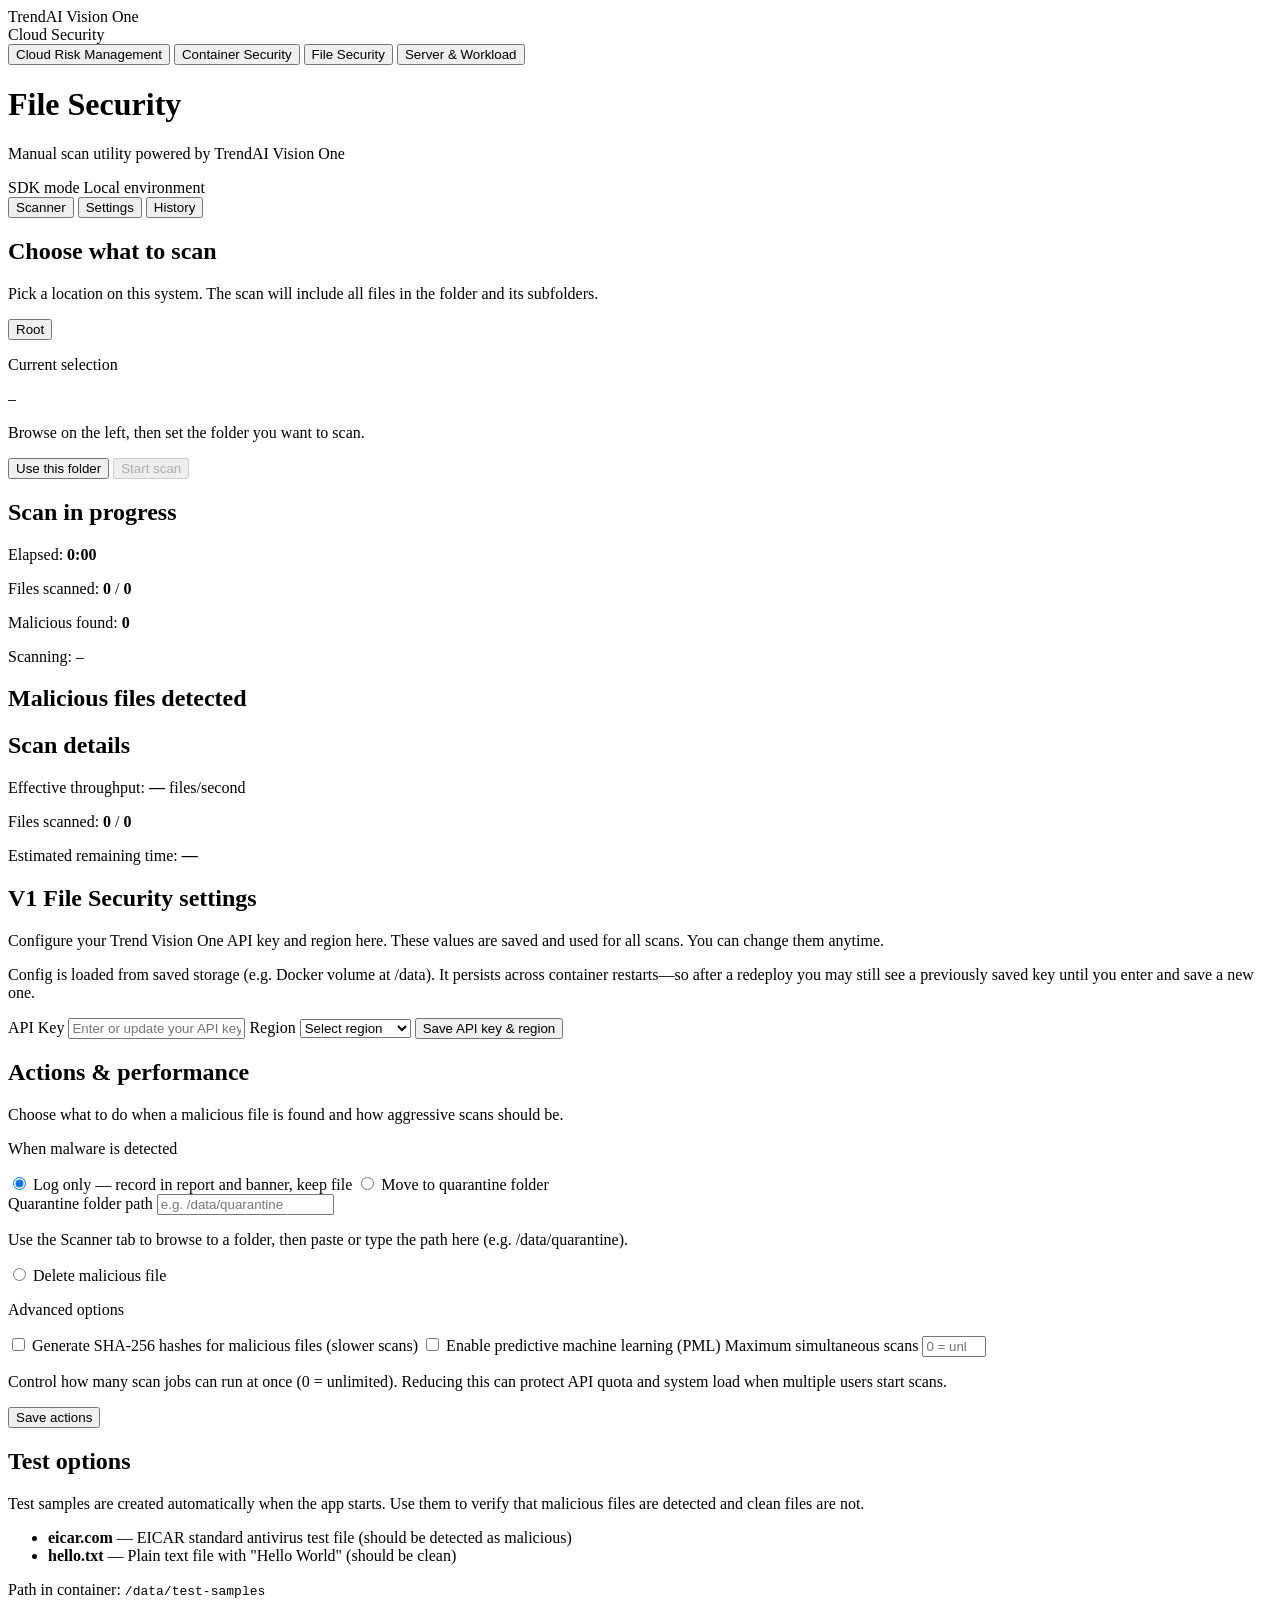
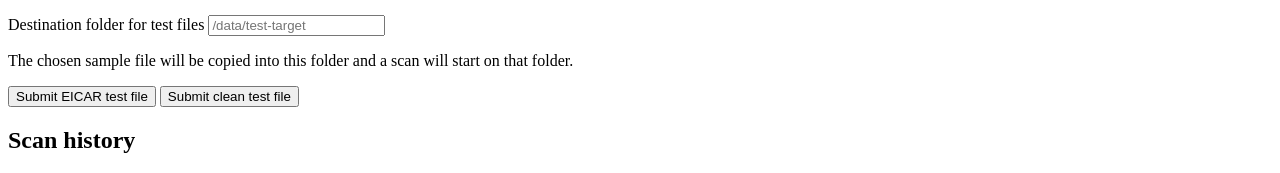
==== web/index.html @ 686ded5b "Add TrendAI-inspired shell with sidebar and header Made-with: Cursor" ====
<!DOCTYPE html>
<html lang="en">
<head>
  <meta charset="UTF-8">
  <meta name="viewport" content="width=device-width, initial-scale=1.0">
  <title>V1 File Security Scanner</title>
  <link rel="stylesheet" href="/style.css">
</head>
<body>
  <div class="shell">
    <aside class="side-nav">
      <div class="side-nav-logo">
        <span class="side-nav-dot"></span>
        <span class="side-nav-title">TrendAI Vision One</span>
      </div>
      <div class="side-nav-section-label">Cloud Security</div>
      <nav class="side-nav-section">
        <button type="button" class="side-nav-item">Cloud Risk Management</button>
        <button type="button" class="side-nav-item">Container Security</button>
        <button type="button" class="side-nav-item side-nav-item-active">File Security</button>
        <button type="button" class="side-nav-item">Server &amp; Workload</button>
      </nav>
    </aside>

    <div class="shell-main">
      <header class="header">
        <div class="header-product">
          <h1>File Security</h1>
          <p class="subtitle">Manual scan utility powered by TrendAI Vision One</p>
        </div>
        <div class="header-meta">
          <span class="header-chip">SDK mode</span>
          <span class="header-chip header-chip-muted">Local environment</span>
        </div>
      </header>

      <nav class="tabs">
      <button type="button" class="tab active" data-tab="scanner">Scanner</button>
      <button type="button" class="tab" data-tab="settings">Settings</button>
      <button type="button" class="tab" data-tab="history">History</button>
    </nav>

    <main class="panes">
      <section id="pane-scanner" class="pane active">
        <div class="card scanner-hero">
          <div class="scanner-hero-header">
            <div class="scanner-hero-icon" aria-hidden="true">
              <span class="scanner-hero-badge"></span>
            </div>
            <div class="scanner-hero-copy">
              <h2>Choose what to scan</h2>
              <p class="hint">Pick a location on this system. The scan will include all files in the folder and its subfolders.</p>
            </div>
          </div>
          <div class="scanner-hero-body">
            <div class="scanner-column scanner-column-left">
              <div class="breadcrumb">
                <button type="button" class="breadcrumb-btn" data-path="">Root</button>
                <span id="breadcrumb-tail"></span>
              </div>
              <div id="dir-list" class="dir-list"></div>
            </div>
            <div class="scanner-column scanner-column-right">
              <p class="field-label">Current selection</p>
              <div class="selected-badge">
                <code id="selected-path">—</code>
              </div>
              <p class="hint">Browse on the left, then set the folder you want to scan.</p>
              <div class="folder-actions-buttons">
                <button type="button" id="btn-select-folder" class="btn btn-ghost">Use this folder</button>
                <button type="button" id="btn-start-scan" class="btn btn-primary" disabled>Start scan</button>
              </div>
            </div>
          </div>
        </div>

        <div id="scan-progress" class="card scan-progress hidden">
          <h2>Scan in progress</h2>
          <p class="scan-elapsed">Elapsed: <strong id="scan-elapsed">0:00</strong></p>
          <p class="counter">Files scanned: <strong id="scanned-count">0</strong> / <strong id="total-files">0</strong></p>
          <p class="counter">Malicious found: <strong id="malicious-count">0</strong></p>
          <p class="current-file">Scanning: <code id="current-file">—</code></p>
          <div class="progress-bar"><div id="progress-fill" class="progress-fill"></div></div>
        </div>

        <div id="malicious-banner" class="card malicious-banner hidden">
          <h2>Malicious files detected</h2>
          <div id="malicious-list" class="malicious-list"></div>
        </div>
        <div id="scan-details" class="card scan-details hidden">
          <h2>Scan details</h2>
          <p>Effective throughput: <strong id="stat-fps">—</strong> files/second</p>
          <p>Files scanned: <strong id="stat-scanned">0</strong> / <strong id="stat-total">0</strong></p>
          <p>Estimated remaining time: <strong id="stat-eta">—</strong></p>
        </div>
      </section>

      <section id="pane-settings" class="pane">
        <div class="card">
          <h2>V1 File Security settings</h2>
          <p class="hint">Configure your Trend Vision One API key and region here. These values are saved and used for all scans. You can change them anytime.</p>
          <p class="hint hint-storage">Config is loaded from saved storage (e.g. Docker volume at /data). It persists across container restarts—so after a redeploy you may still see a previously saved key until you enter and save a new one.</p>
          <form id="form-config">
            <label>
              API Key
              <input type="password" id="input-apikey" placeholder="Enter or update your API key" autocomplete="off">
              <span id="config-apikey-masked" class="masked"></span>
            </label>
            <label>
              Region
              <select id="input-region">
                <option value="">Select region</option>
                <option value="us-east-1">us-east-1</option>
                <option value="eu-central-1">eu-central-1</option>
                <option value="eu-west-2">eu-west-2</option>
                <option value="ca-central-1">ca-central-1</option>
                <option value="ap-southeast-1">ap-southeast-1</option>
                <option value="ap-southeast-2">ap-southeast-2</option>
                <option value="ap-northeast-1">ap-northeast-1</option>
                <option value="ap-south-1">ap-south-1</option>
                <option value="me-central-1">me-central-1</option>
              </select>
            </label>
            <button type="submit" class="btn btn-primary">Save API key & region</button>
          </form>
        </div>
        <div class="card">
          <h2>Actions & performance</h2>
          <p class="hint">Choose what to do when a malicious file is found and how aggressive scans should be.</p>
          <form id="form-scan-action" class="scan-action-grid">
            <div class="scan-action-column">
              <p class="field-label">When malware is detected</p>
              <label class="radio-label">
                <input type="radio" name="actionOnMalware" value="log" checked> Log only — record in report and banner, keep file
              </label>
              <label class="radio-label">
                <input type="radio" name="actionOnMalware" value="quarantine"> Move to quarantine folder
              </label>
              <div id="quarantine-path-wrap" class="quarantine-path-wrap hidden">
                <label>
                  Quarantine folder path
                  <input type="text" id="input-quarantine-path" placeholder="e.g. /data/quarantine">
                </label>
                <p class="hint">Use the Scanner tab to browse to a folder, then paste or type the path here (e.g. /data/quarantine).</p>
              </div>
              <label class="radio-label">
                <input type="radio" name="actionOnMalware" value="delete"> Delete malicious file
              </label>
            </div>
            <div class="scan-action-column">
              <p class="field-label">Advanced options</p>
              <label class="checkbox-label">
                <input type="checkbox" id="input-hash-enabled"> Generate SHA-256 hashes for malicious files (slower scans)
              </label>
              <label class="checkbox-label">
                <input type="checkbox" id="input-predictive-ml"> Enable predictive machine learning (PML)
              </label>
              <label>
                Maximum simultaneous scans
                <input type="number" id="input-max-concurrent-scans" min="0" max="1000" placeholder="0 = unlimited" title="Maximum number of scans that can run at the same time (0 = unlimited).">
              </label>
              <p class="hint">Control how many scan jobs can run at once (0 = unlimited). Reducing this can protect API quota and system load when multiple users start scans.</p>
            </div>
            <div class="scan-action-footer">
              <button type="submit" class="btn btn-primary">Save actions</button>
            </div>
          </form>
        </div>
        <div class="card">
          <h2>Test options</h2>
          <p class="hint">Test samples are created automatically when the app starts. Use them to verify that malicious files are detected and clean files are not.</p>
          <ul class="test-samples-list">
            <li><strong>eicar.com</strong> — EICAR standard antivirus test file (should be detected as malicious)</li>
            <li><strong>hello.txt</strong> — Plain text file with "Hello World" (should be clean)</li>
          </ul>
          <p class="test-samples-path">Path in container: <code id="test-samples-path">/data/test-samples</code></p>
          <label>
            Destination folder for test files
            <input type="text" id="input-test-dest" placeholder="/data/test-target">
          </label>
          <p class="hint">The chosen sample file will be copied into this folder and a scan will start on that folder.</p>
          <div class="test-buttons">
            <button type="button" id="btn-test-eicar" class="btn btn-primary">Submit EICAR test file</button>
            <button type="button" id="btn-test-clean" class="btn">Submit clean test file</button>
          </div>
        </div>
      </section>

      <section id="pane-history" class="pane">
        <div class="card">
          <h2>Scan history</h2>
          <div id="history-list" class="history-list"></div>
        </div>
      </section>
    </main>
    </div>
  </div>
  <script src="/app.js"></script>
</body>
</html>
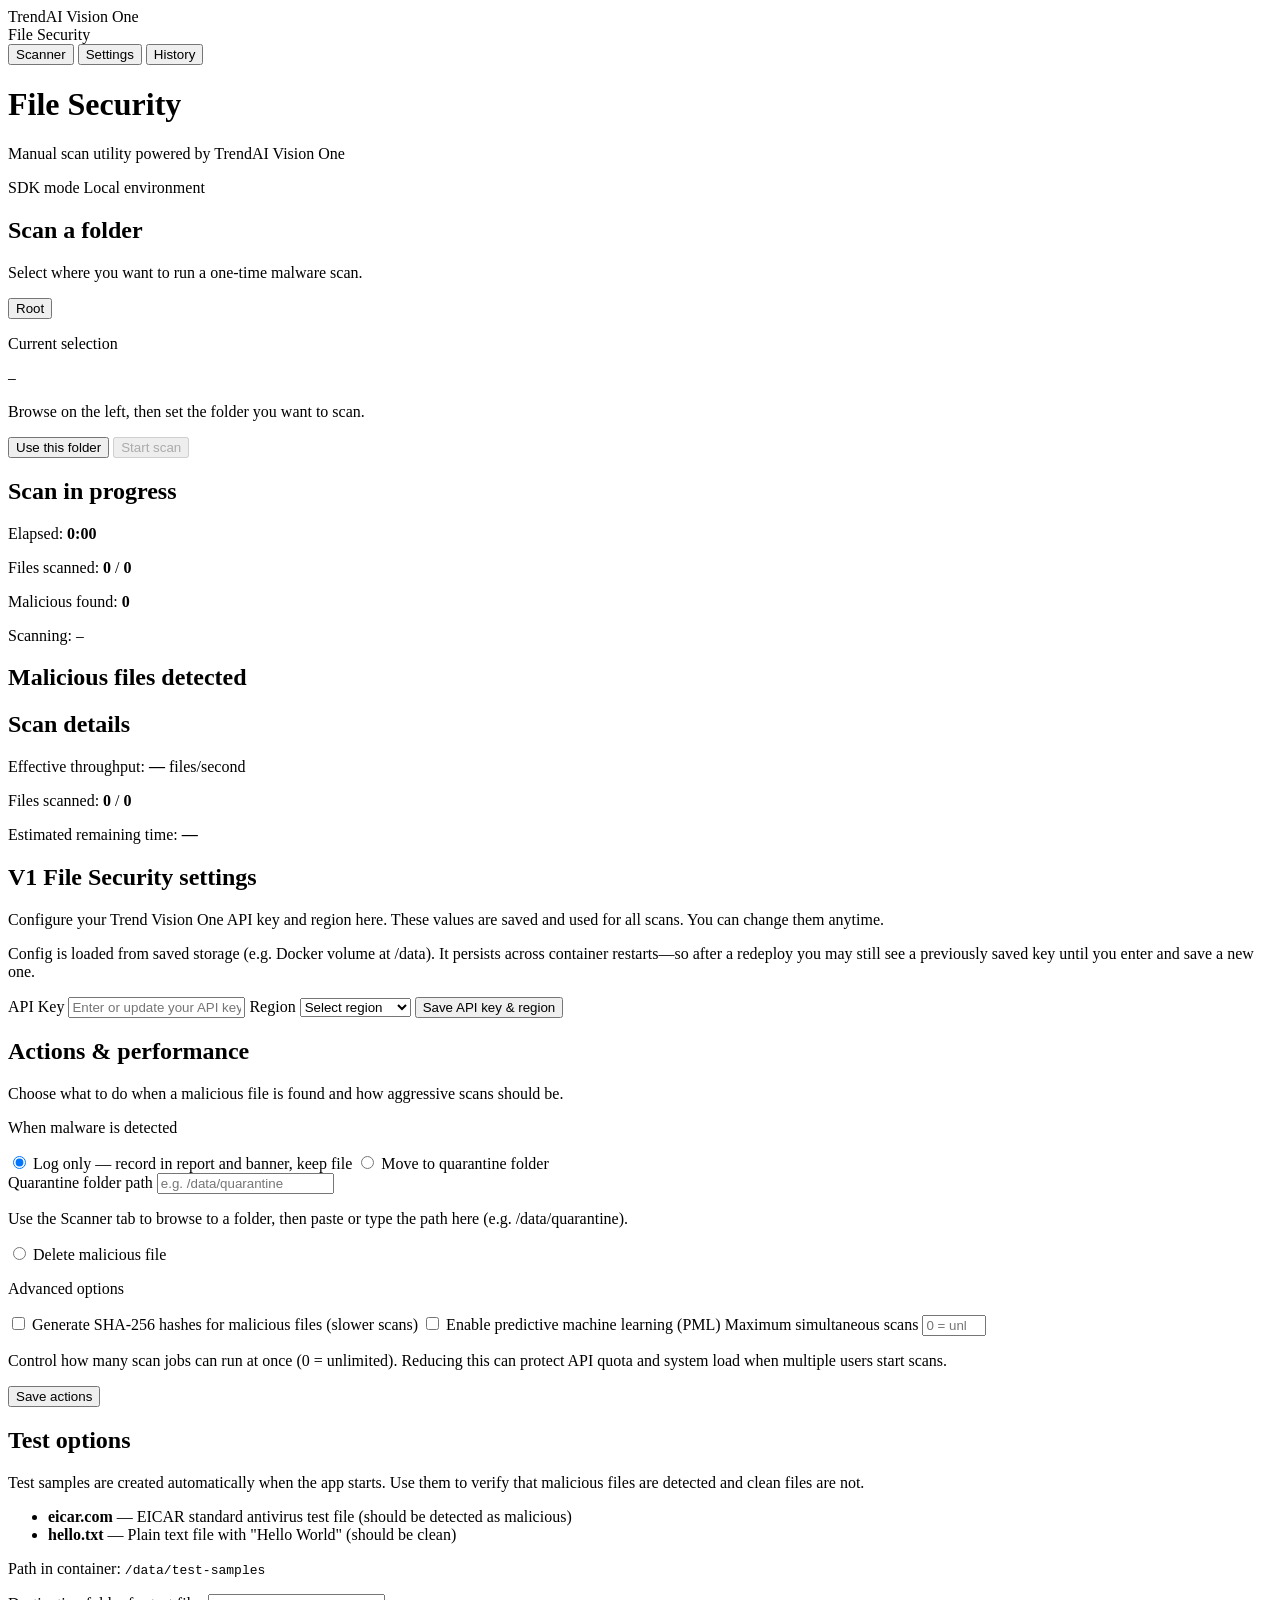
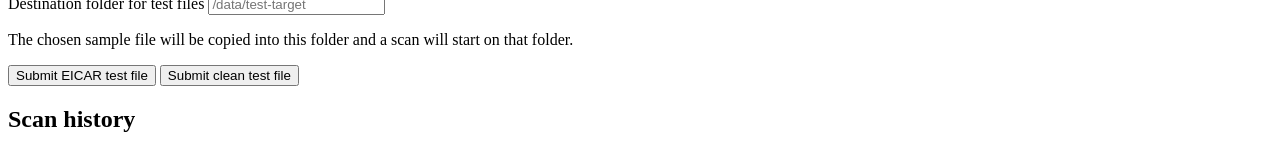
==== commit 4919f956: "Update docs for new UI, report naming, and test options Made-with: Cursor" ====
--- a/web/index.html
+++ b/web/index.html
@@ -13,12 +13,11 @@
         <span class="side-nav-dot"></span>
         <span class="side-nav-title">TrendAI Vision One</span>
       </div>
-      <div class="side-nav-section-label">Cloud Security</div>
+      <div class="side-nav-section-label">File Security</div>
       <nav class="side-nav-section">
-        <button type="button" class="side-nav-item">Cloud Risk Management</button>
-        <button type="button" class="side-nav-item">Container Security</button>
-        <button type="button" class="side-nav-item side-nav-item-active">File Security</button>
-        <button type="button" class="side-nav-item">Server &amp; Workload</button>
+        <button type="button" class="side-nav-item side-nav-item-active" data-tab="scanner">Scanner</button>
+        <button type="button" class="side-nav-item" data-tab="settings">Settings</button>
+        <button type="button" class="side-nav-item" data-tab="history">History</button>
       </nav>
     </aside>
 
@@ -34,22 +33,13 @@
         </div>
       </header>
 
-      <nav class="tabs">
-      <button type="button" class="tab active" data-tab="scanner">Scanner</button>
-      <button type="button" class="tab" data-tab="settings">Settings</button>
-      <button type="button" class="tab" data-tab="history">History</button>
-    </nav>
-
     <main class="panes">
       <section id="pane-scanner" class="pane active">
         <div class="card scanner-hero">
           <div class="scanner-hero-header">
-            <div class="scanner-hero-icon" aria-hidden="true">
-              <span class="scanner-hero-badge"></span>
-            </div>
             <div class="scanner-hero-copy">
-              <h2>Choose what to scan</h2>
-              <p class="hint">Pick a location on this system. The scan will include all files in the folder and its subfolders.</p>
+              <h2>Scan a folder</h2>
+              <p class="scanner-hero-subtitle">Select where you want to run a one‑time malware scan.</p>
             </div>
           </div>
           <div class="scanner-hero-body">
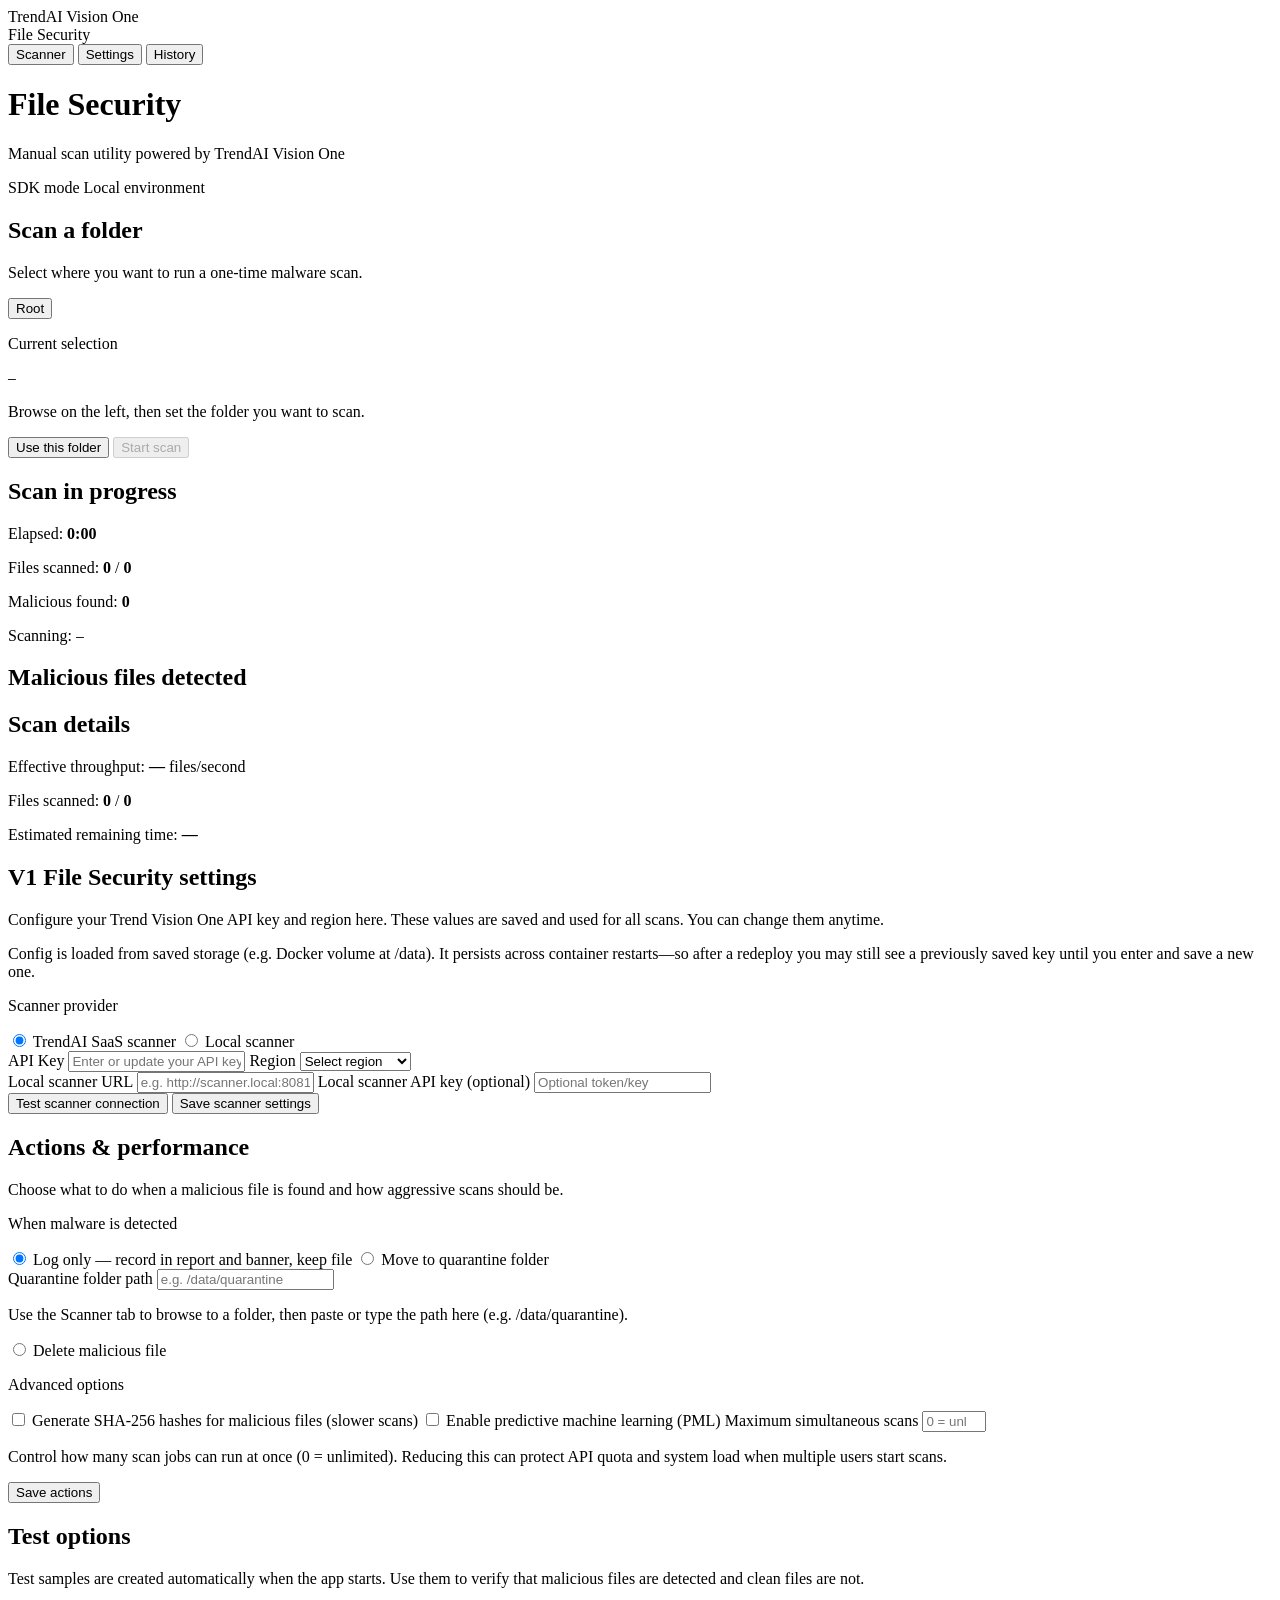
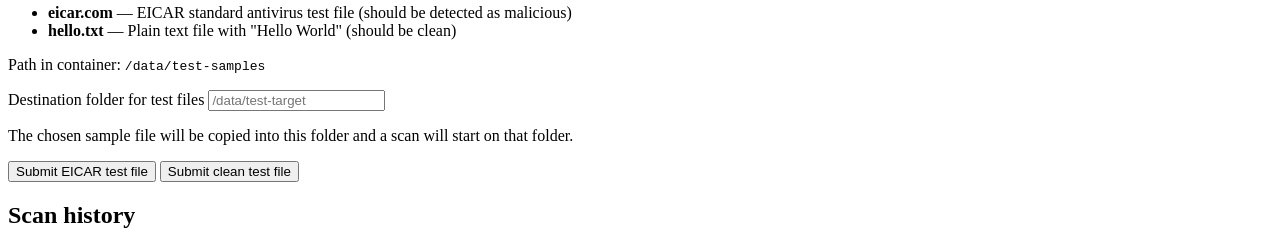
==== commit 2b0b298e: "Add SaaS/local scanner mode with connectivity testing - Settings: choose TrendAI SaaS or Local scann" ====
--- a/web/index.html
+++ b/web/index.html
@@ -91,6 +91,14 @@
           <p class="hint">Configure your Trend Vision One API key and region here. These values are saved and used for all scans. You can change them anytime.</p>
           <p class="hint hint-storage">Config is loaded from saved storage (e.g. Docker volume at /data). It persists across container restarts—so after a redeploy you may still see a previously saved key until you enter and save a new one.</p>
           <form id="form-config">
+            <p class="field-label">Scanner provider</p>
+            <label class="radio-label">
+              <input type="radio" name="scannerType" value="saas" checked> TrendAI SaaS scanner
+            </label>
+            <label class="radio-label">
+              <input type="radio" name="scannerType" value="local"> Local scanner
+            </label>
+            <div id="scanner-saas-wrap">
             <label>
               API Key
               <input type="password" id="input-apikey" placeholder="Enter or update your API key" autocomplete="off">
@@ -111,7 +119,19 @@
                 <option value="me-central-1">me-central-1</option>
               </select>
             </label>
-            <button type="submit" class="btn btn-primary">Save API key & region</button>
+            </div>
+            <div id="scanner-local-wrap" class="hidden">
+              <label>
+                Local scanner URL
+                <input type="text" id="input-local-scanner-url" placeholder="e.g. http://scanner.local:8081">
+              </label>
+              <label>
+                Local scanner API key (optional)
+                <input type="password" id="input-local-scanner-apikey" placeholder="Optional token/key" autocomplete="off">
+              </label>
+            </div>
+            <button type="button" class="btn btn-ghost" id="btn-test-scanner">Test scanner connection</button>
+            <button type="submit" class="btn btn-primary">Save scanner settings</button>
           </form>
         </div>
         <div class="card">
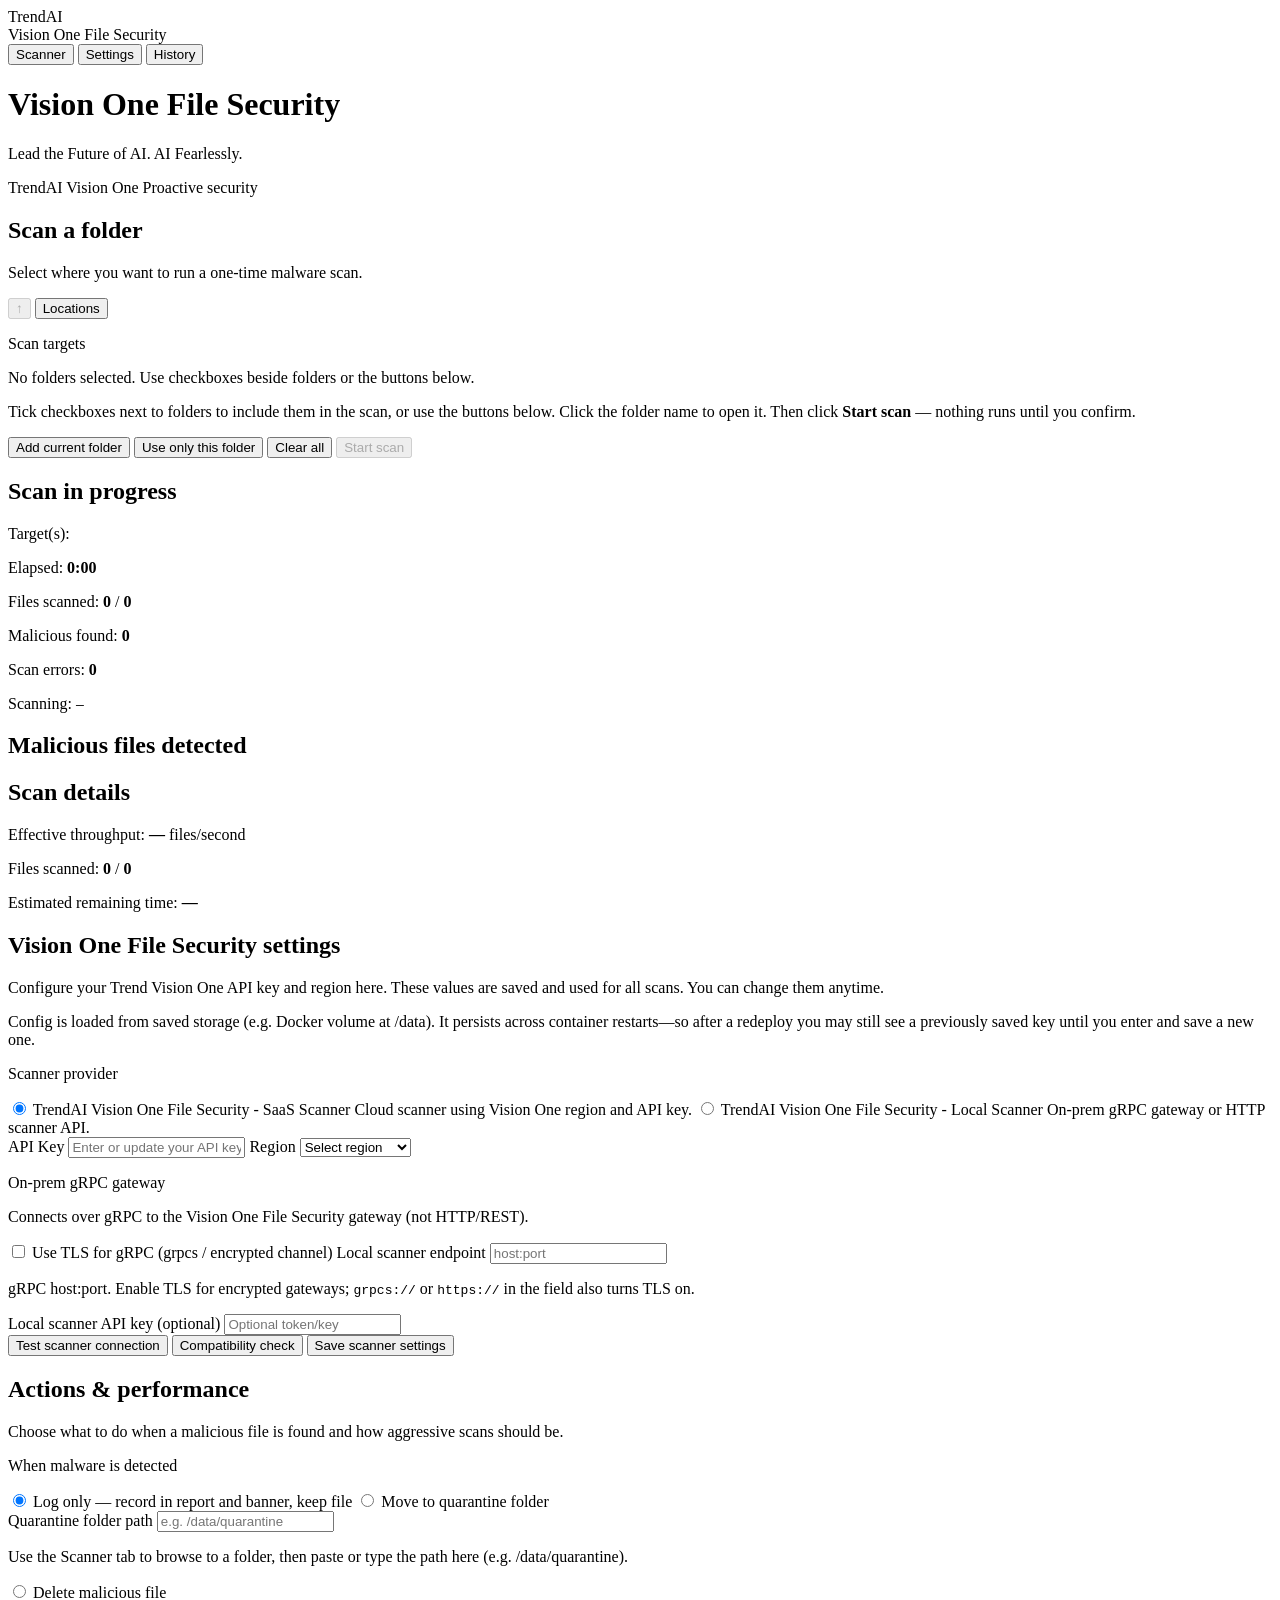
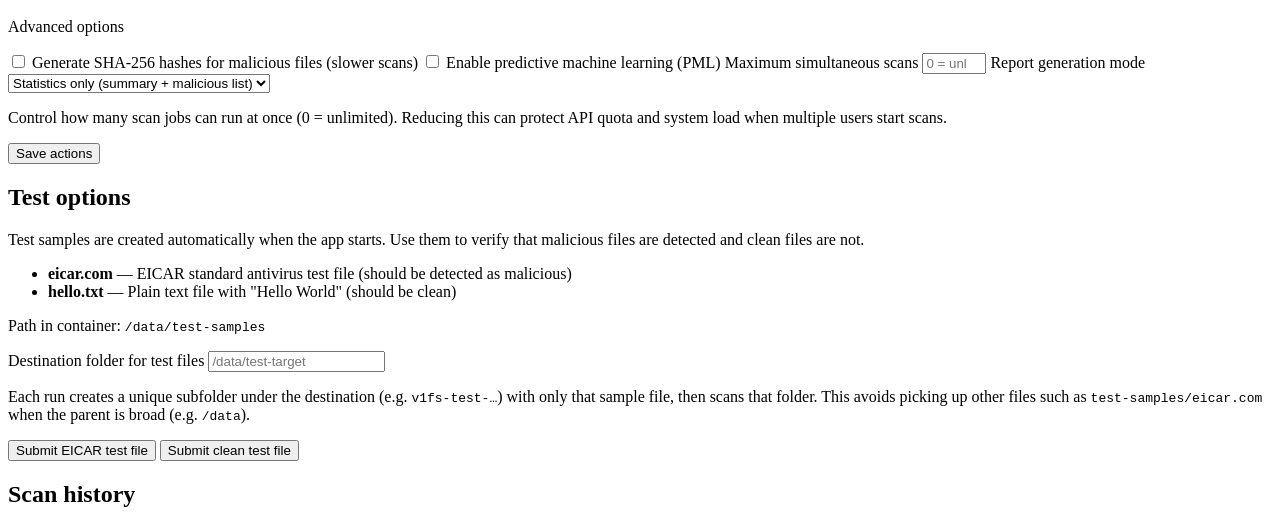
==== commit 91216df3: "feat: local gRPC scanner, isolated test scans, and docs - Use on-prem File Security gateway over gRP" ====
--- a/web/index.html
+++ b/web/index.html
@@ -3,17 +3,17 @@
 <head>
   <meta charset="UTF-8">
   <meta name="viewport" content="width=device-width, initial-scale=1.0">
-  <title>V1 File Security Scanner</title>
+  <title>Vision One File Security Scanner</title>
   <link rel="stylesheet" href="/style.css">
 </head>
 <body>
   <div class="shell">
     <aside class="side-nav">
       <div class="side-nav-logo">
-        <span class="side-nav-dot"></span>
-        <span class="side-nav-title">TrendAI Vision One</span>
+        <span class="brand-mark" aria-hidden="true"></span>
+        <span class="brand-wordmark">TrendAI</span>
       </div>
-      <div class="side-nav-section-label">File Security</div>
+      <div class="side-nav-section-label">Vision One File Security</div>
       <nav class="side-nav-section">
         <button type="button" class="side-nav-item side-nav-item-active" data-tab="scanner">Scanner</button>
         <button type="button" class="side-nav-item" data-tab="settings">Settings</button>
@@ -24,12 +24,12 @@
     <div class="shell-main">
       <header class="header">
         <div class="header-product">
-          <h1>File Security</h1>
-          <p class="subtitle">Manual scan utility powered by TrendAI Vision One</p>
+          <h1>Vision One File Security</h1>
+          <p class="subtitle">Lead the Future of AI. AI Fearlessly.</p>
         </div>
         <div class="header-meta">
-          <span class="header-chip">SDK mode</span>
-          <span class="header-chip header-chip-muted">Local environment</span>
+          <span class="header-chip">TrendAI Vision One</span>
+          <span class="header-chip header-chip-muted">Proactive security</span>
         </div>
       </header>
 
@@ -43,21 +43,26 @@
             </div>
           </div>
           <div class="scanner-hero-body">
-            <div class="scanner-column scanner-column-left">
-              <div class="breadcrumb">
-                <button type="button" class="breadcrumb-btn" data-path="">Root</button>
-                <span id="breadcrumb-tail"></span>
-              </div>
-              <div id="dir-list" class="dir-list"></div>
+            <div class="scanner-column scanner-column-left folder-picker">
+              <div class="folder-picker-panel">
+                <div class="folder-picker-toolbar">
+                  <button type="button" id="btn-dir-up" class="btn btn-icon" disabled title="Parent folder" aria-label="Parent folder">↑</button>
+                  <button type="button" class="breadcrumb-btn" data-path="" title="Top locations">Locations</button>
+                  <span id="breadcrumb-tail" class="breadcrumb-path"></span>
+                </div>
+                <div id="dir-list" class="dir-list" role="group" aria-label="Browse folders — checkboxes add paths to the scan list"></div>
+              </div>
             </div>
             <div class="scanner-column scanner-column-right">
-              <p class="field-label">Current selection</p>
-              <div class="selected-badge">
-                <code id="selected-path">—</code>
-              </div>
-              <p class="hint">Browse on the left, then set the folder you want to scan.</p>
-              <div class="folder-actions-buttons">
-                <button type="button" id="btn-select-folder" class="btn btn-ghost">Use this folder</button>
+              <p class="field-label">Scan targets</p>
+              <div id="scan-targets" class="scan-targets" aria-live="polite">
+                <span class="scan-targets-placeholder">No folders selected. Use checkboxes beside folders or the buttons below.</span>
+              </div>
+              <p class="hint folder-hint">Tick checkboxes next to folders to include them in the scan, or use the buttons below. Click the folder name to open it. Then click <strong>Start scan</strong> — nothing runs until you confirm.</p>
+              <div class="folder-actions-buttons folder-actions-wrap">
+                <button type="button" id="btn-add-scan-target" class="btn btn-ghost">Add current folder</button>
+                <button type="button" id="btn-use-only-folder" class="btn btn-ghost">Use only this folder</button>
+                <button type="button" id="btn-clear-scan-targets" class="btn btn-ghost">Clear all</button>
                 <button type="button" id="btn-start-scan" class="btn btn-primary" disabled>Start scan</button>
               </div>
             </div>
@@ -66,9 +71,12 @@
 
         <div id="scan-progress" class="card scan-progress hidden">
           <h2>Scan in progress</h2>
+          <p id="scan-target-summary" class="scan-target-summary hidden">Target(s): <code id="scan-target-summary-value"></code></p>
           <p class="scan-elapsed">Elapsed: <strong id="scan-elapsed">0:00</strong></p>
           <p class="counter">Files scanned: <strong id="scanned-count">0</strong> / <strong id="total-files">0</strong></p>
           <p class="counter">Malicious found: <strong id="malicious-count">0</strong></p>
+          <p class="counter">Scan errors: <strong id="scan-error-count">0</strong></p>
+          <p id="scan-last-error" class="hint hidden"></p>
           <p class="current-file">Scanning: <code id="current-file">—</code></p>
           <div class="progress-bar"><div id="progress-fill" class="progress-fill"></div></div>
         </div>
@@ -87,18 +95,26 @@
 
       <section id="pane-settings" class="pane">
         <div class="card">
-          <h2>V1 File Security settings</h2>
+          <h2>Vision One File Security settings</h2>
           <p class="hint">Configure your Trend Vision One API key and region here. These values are saved and used for all scans. You can change them anytime.</p>
           <p class="hint hint-storage">Config is loaded from saved storage (e.g. Docker volume at /data). It persists across container restarts—so after a redeploy you may still see a previously saved key until you enter and save a new one.</p>
           <form id="form-config">
-            <p class="field-label">Scanner provider</p>
-            <label class="radio-label">
-              <input type="radio" name="scannerType" value="saas" checked> TrendAI SaaS scanner
-            </label>
-            <label class="radio-label">
-              <input type="radio" name="scannerType" value="local"> Local scanner
-            </label>
-            <div id="scanner-saas-wrap">
+            <div class="settings-block">
+              <p class="field-label">Scanner provider</p>
+              <div class="provider-grid">
+                <label class="provider-card">
+                  <input type="radio" name="scannerType" value="saas" checked>
+                  <span class="provider-title">TrendAI Vision One File Security - SaaS Scanner</span>
+                  <span class="provider-subtitle">Cloud scanner using Vision One region and API key.</span>
+                </label>
+                <label class="provider-card">
+                  <input type="radio" name="scannerType" value="local">
+                  <span class="provider-title">TrendAI Vision One File Security - Local Scanner</span>
+                  <span class="provider-subtitle">On-prem gRPC gateway or HTTP scanner API.</span>
+                </label>
+              </div>
+            </div>
+            <div id="scanner-saas-wrap" class="settings-block">
             <label>
               API Key
               <input type="password" id="input-apikey" placeholder="Enter or update your API key" autocomplete="off">
@@ -120,18 +136,27 @@
               </select>
             </label>
             </div>
-            <div id="scanner-local-wrap" class="hidden">
-              <label>
-                Local scanner URL
-                <input type="text" id="input-local-scanner-url" placeholder="e.g. http://scanner.local:8081">
-              </label>
+            <div id="scanner-local-wrap" class="hidden settings-block local-config-block">
+              <p class="field-label">On-prem gRPC gateway</p>
+              <p class="hint">Connects over gRPC to the Vision One File Security gateway (not HTTP/REST).</p>
+              <label id="local-tls-wrap" class="checkbox-label">
+                <input type="checkbox" id="input-local-scanner-tls"> Use TLS for gRPC (grpcs / encrypted channel)
+              </label>
+              <label>
+                Local scanner endpoint
+                <input type="text" id="input-local-scanner-url" placeholder="host:port" autocomplete="off">
+              </label>
+              <p id="local-endpoint-hint" class="hint local-endpoint-hint">gRPC host:port. Enable TLS for encrypted gateways; <code>grpcs://</code> or <code>https://</code> in the field also turns TLS on.</p>
               <label>
                 Local scanner API key (optional)
                 <input type="password" id="input-local-scanner-apikey" placeholder="Optional token/key" autocomplete="off">
               </label>
             </div>
-            <button type="button" class="btn btn-ghost" id="btn-test-scanner">Test scanner connection</button>
-            <button type="submit" class="btn btn-primary">Save scanner settings</button>
+            <div class="config-action-row">
+              <button type="button" class="btn btn-ghost" id="btn-test-scanner">Test scanner connection</button>
+              <button type="button" class="btn btn-ghost" id="btn-compat-scanner">Compatibility check</button>
+              <button type="submit" class="btn btn-primary">Save scanner settings</button>
+            </div>
           </form>
         </div>
         <div class="card">
@@ -168,6 +193,13 @@
               <label>
                 Maximum simultaneous scans
                 <input type="number" id="input-max-concurrent-scans" min="0" max="1000" placeholder="0 = unlimited" title="Maximum number of scans that can run at the same time (0 = unlimited).">
+              </label>
+              <label>
+                Report generation mode
+                <select id="input-report-mode">
+                  <option value="stats">Statistics only (summary + malicious list)</option>
+                  <option value="all">All files (malicious first, then clean files)</option>
+                </select>
               </label>
               <p class="hint">Control how many scan jobs can run at once (0 = unlimited). Reducing this can protect API quota and system load when multiple users start scans.</p>
             </div>
@@ -188,7 +220,7 @@
             Destination folder for test files
             <input type="text" id="input-test-dest" placeholder="/data/test-target">
           </label>
-          <p class="hint">The chosen sample file will be copied into this folder and a scan will start on that folder.</p>
+          <p class="hint">Each run creates a unique subfolder under the destination (e.g. <code>v1fs-test-…</code>) with only that sample file, then scans that folder. This avoids picking up other files such as <code>test-samples/eicar.com</code> when the parent is broad (e.g. <code>/data</code>).</p>
           <div class="test-buttons">
             <button type="button" id="btn-test-eicar" class="btn btn-primary">Submit EICAR test file</button>
             <button type="button" id="btn-test-clean" class="btn">Submit clean test file</button>
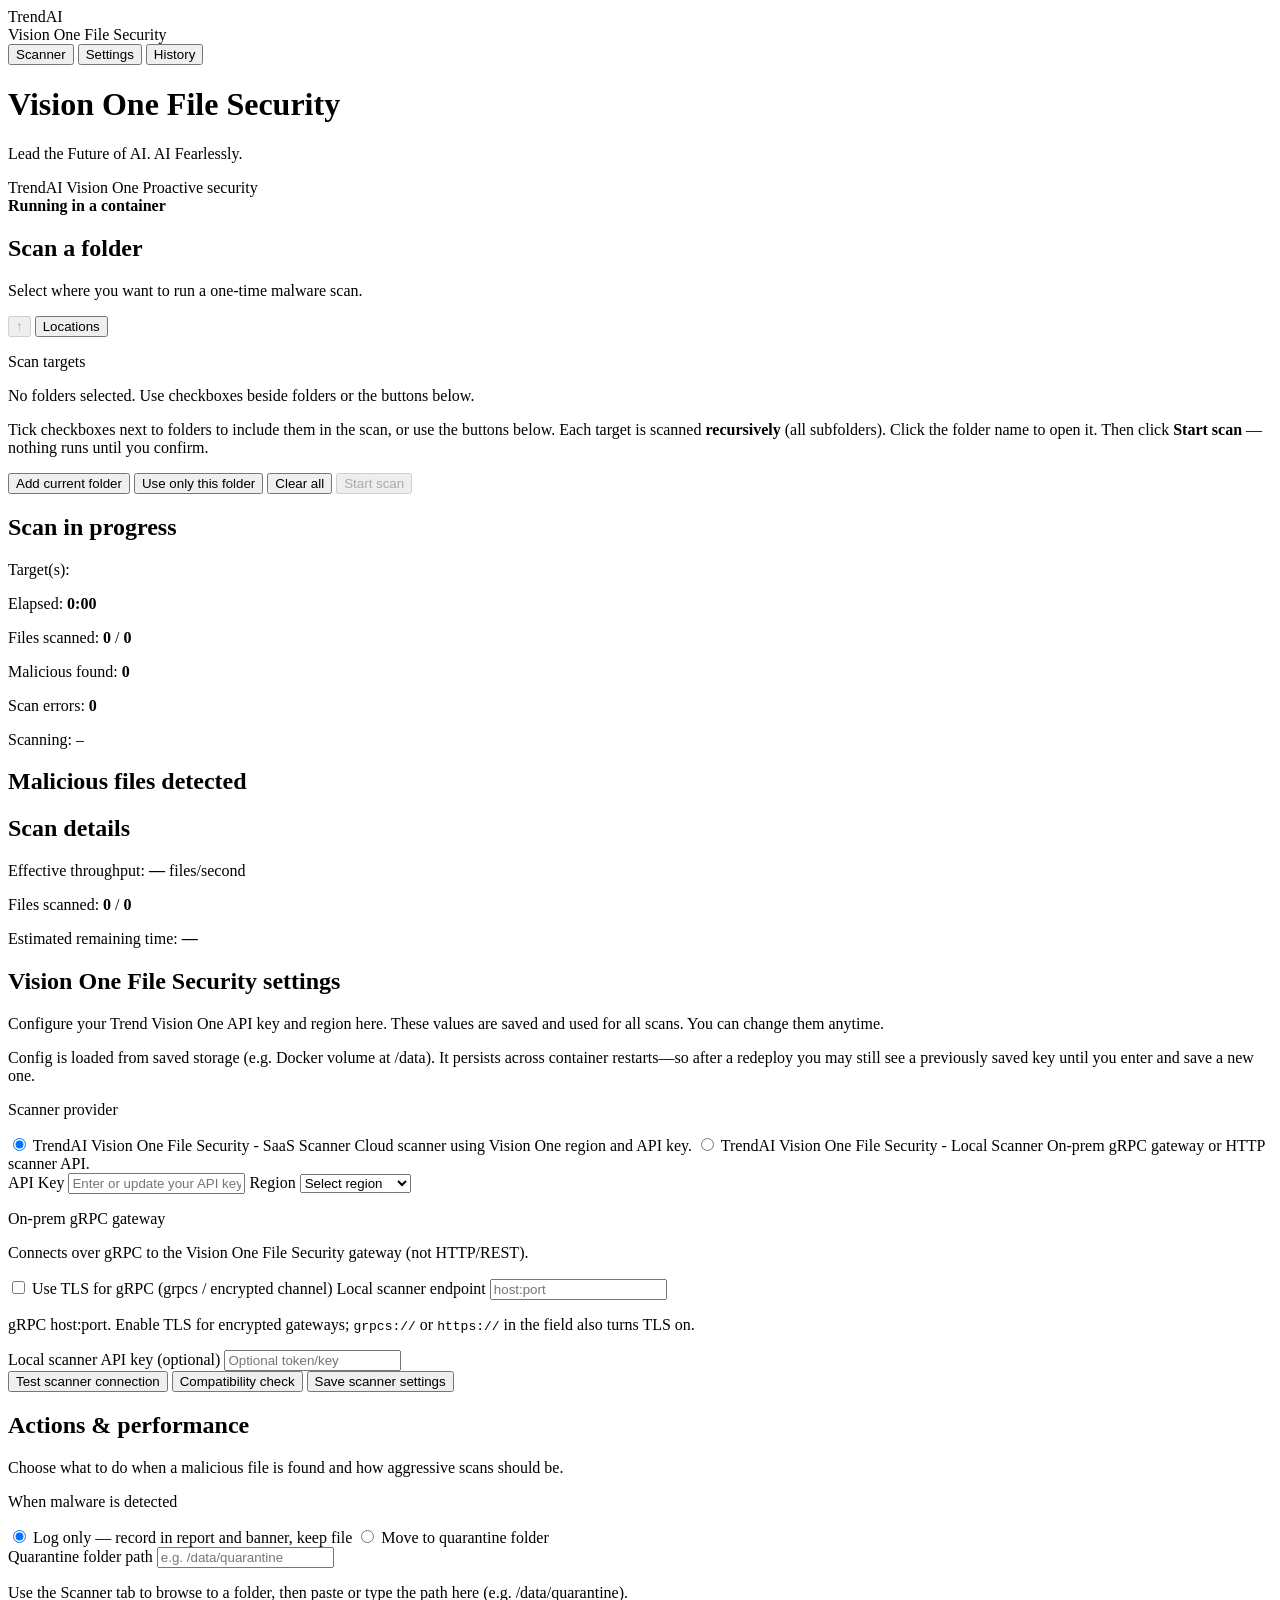
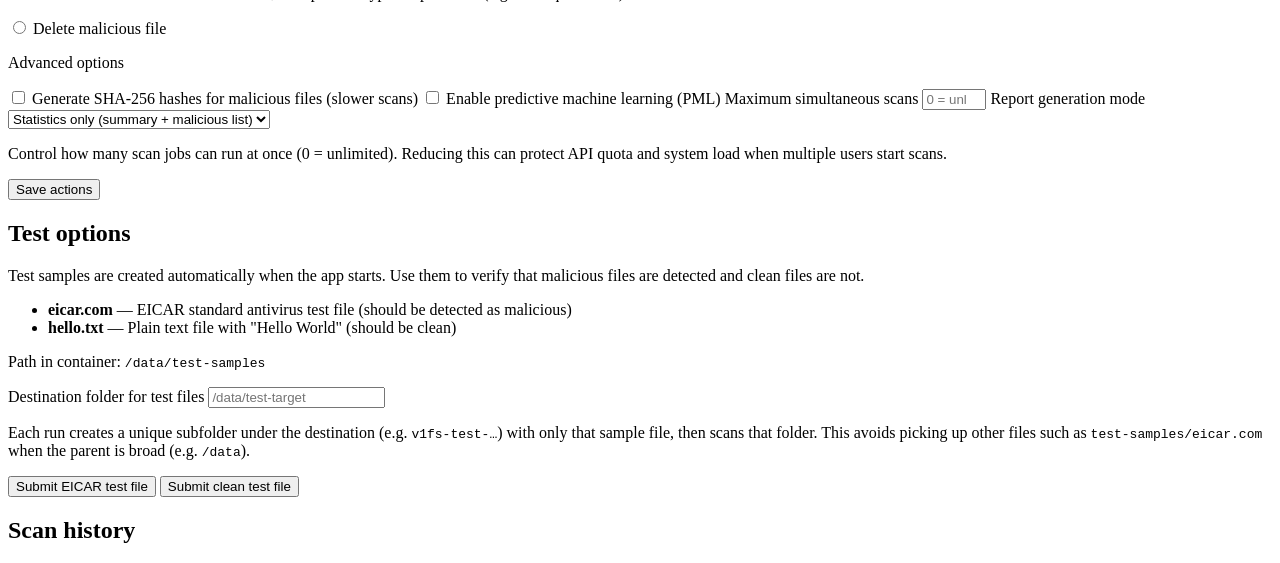
==== commit dc4a508a: "feat: explain Docker / vs host in UI and API Detect /.dockerenv; expose runningInContainer and hints" ====
--- a/web/index.html
+++ b/web/index.html
@@ -35,6 +35,10 @@
 
     <main class="panes">
       <section id="pane-scanner" class="pane active">
+        <div id="scanner-container-hint" class="scanner-banner info-banner hidden" role="status">
+          <strong>Running in a container</strong>
+          <p class="scanner-container-hint-text"></p>
+        </div>
         <div class="card scanner-hero">
           <div class="scanner-hero-header">
             <div class="scanner-hero-copy">
@@ -58,7 +62,7 @@
               <div id="scan-targets" class="scan-targets" aria-live="polite">
                 <span class="scan-targets-placeholder">No folders selected. Use checkboxes beside folders or the buttons below.</span>
               </div>
-              <p class="hint folder-hint">Tick checkboxes next to folders to include them in the scan, or use the buttons below. Click the folder name to open it. Then click <strong>Start scan</strong> — nothing runs until you confirm.</p>
+              <p class="hint folder-hint">Tick checkboxes next to folders to include them in the scan, or use the buttons below. Each target is scanned <strong>recursively</strong> (all subfolders). Click the folder name to open it. Then click <strong>Start scan</strong> — nothing runs until you confirm.</p>
               <div class="folder-actions-buttons folder-actions-wrap">
                 <button type="button" id="btn-add-scan-target" class="btn btn-ghost">Add current folder</button>
                 <button type="button" id="btn-use-only-folder" class="btn btn-ghost">Use only this folder</button>
@@ -71,6 +75,7 @@
 
         <div id="scan-progress" class="card scan-progress hidden">
           <h2>Scan in progress</h2>
+          <p id="scan-hint-banner" class="scan-hint-banner hidden" role="status"></p>
           <p id="scan-target-summary" class="scan-target-summary hidden">Target(s): <code id="scan-target-summary-value"></code></p>
           <p class="scan-elapsed">Elapsed: <strong id="scan-elapsed">0:00</strong></p>
           <p class="counter">Files scanned: <strong id="scanned-count">0</strong> / <strong id="total-files">0</strong></p>
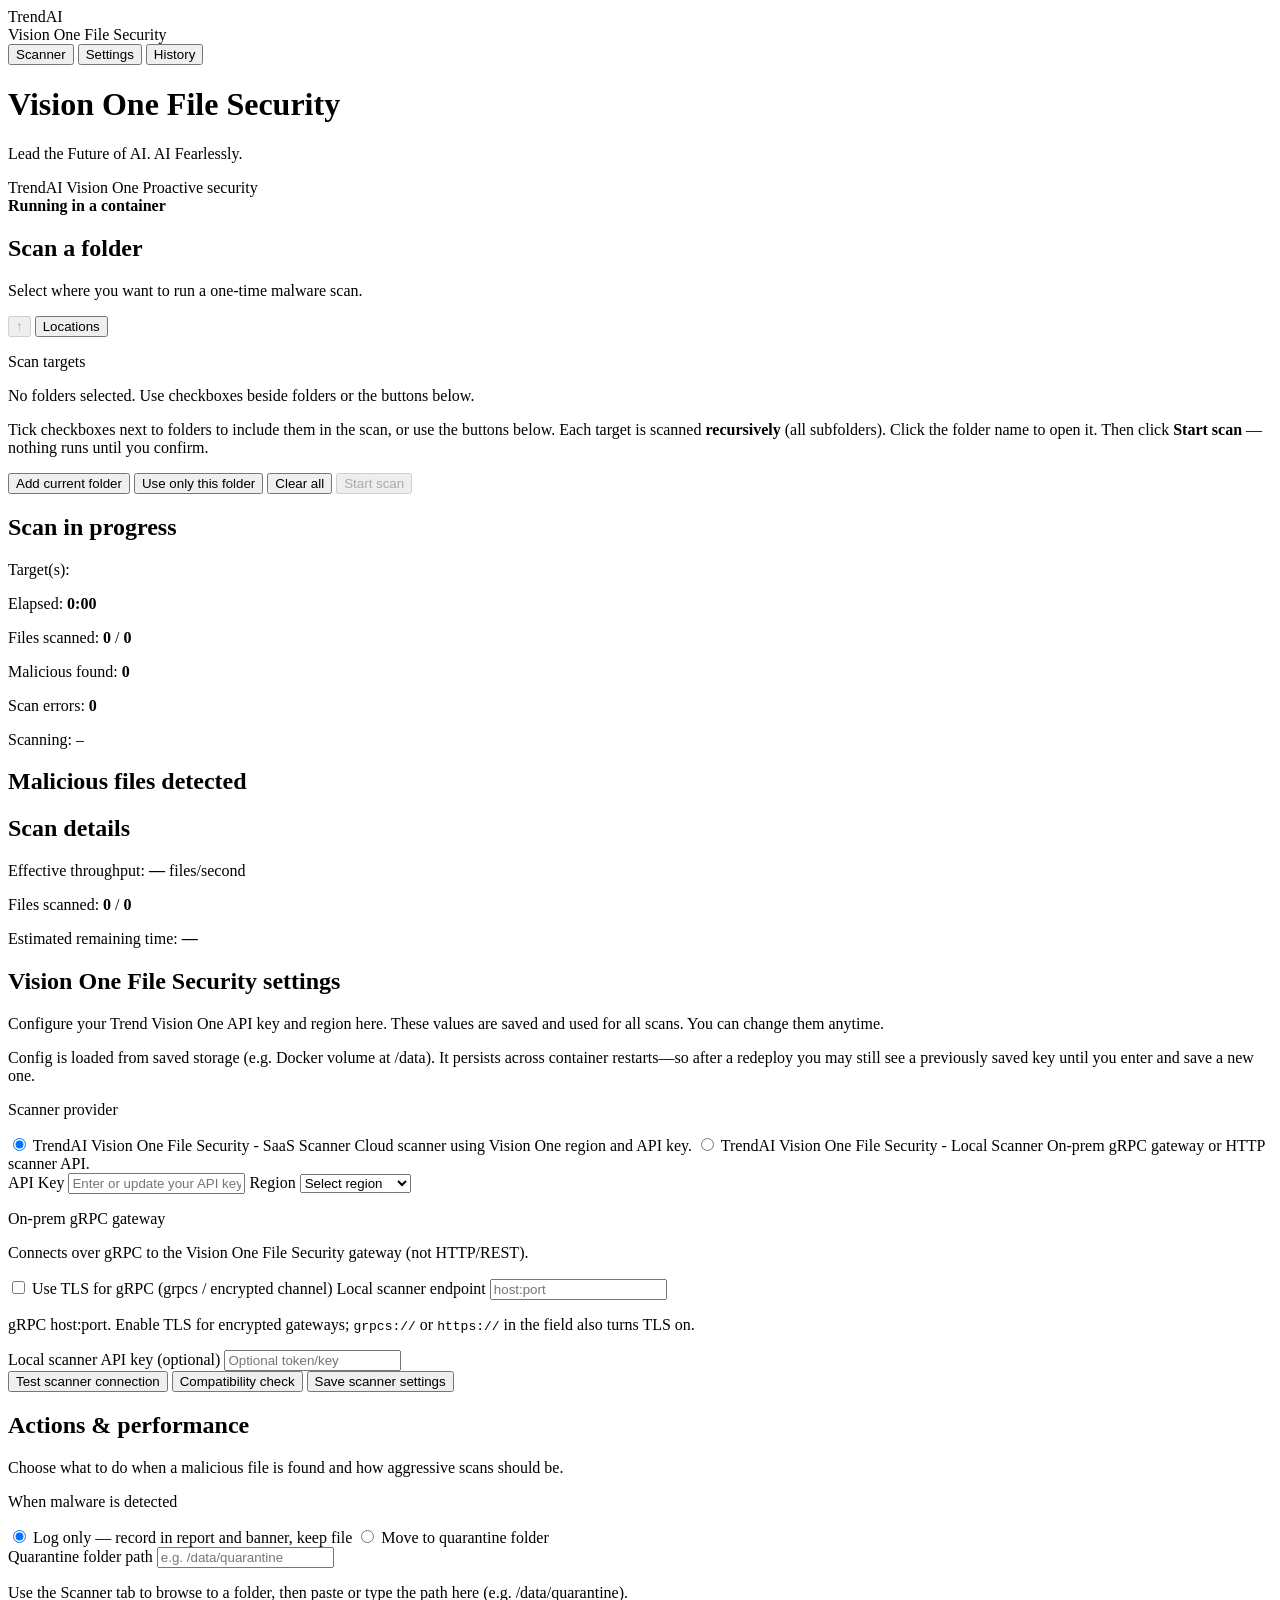
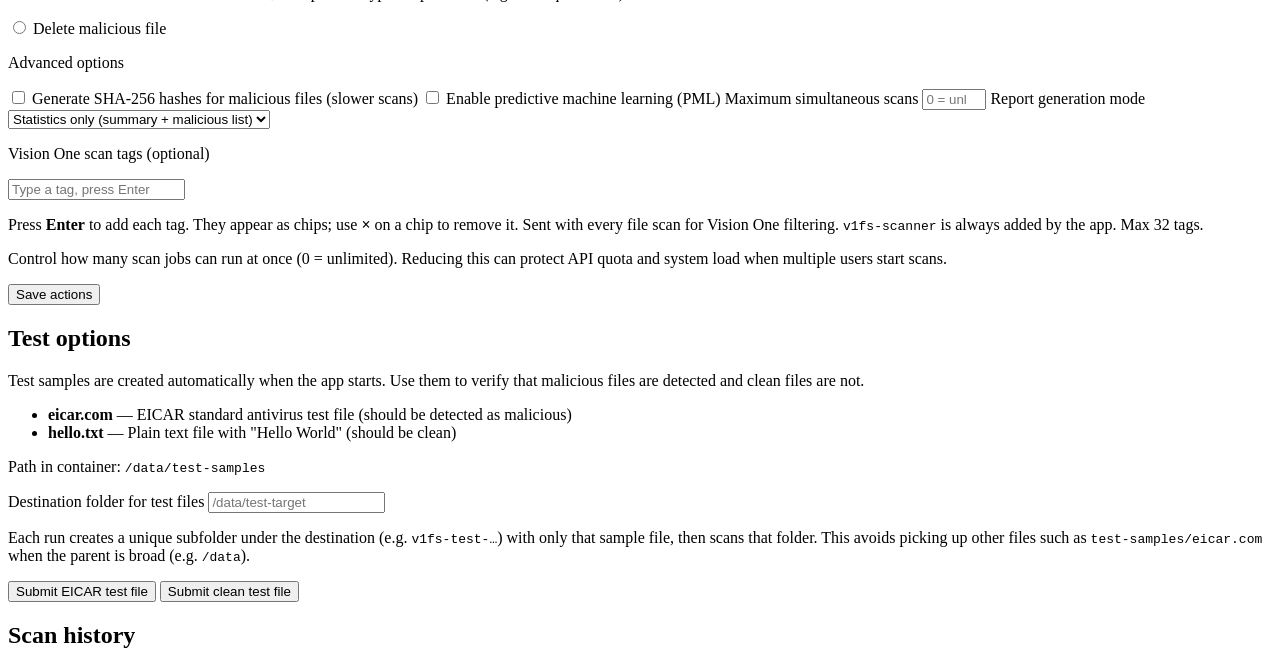
==== commit a5349dd3: "Add Vision One scan tags, refresh docs and screenshots - Optional user scan tags (parse, dedupe, lim" ====
--- a/web/index.html
+++ b/web/index.html
@@ -206,6 +206,12 @@
                   <option value="all">All files (malicious first, then clean files)</option>
                 </select>
               </label>
+              <div class="scan-tags-field">
+                <p class="field-label scan-tags-field-label">Vision One scan tags (optional)</p>
+                <div id="scan-tags-chips" class="scan-tags-chips" aria-label="Saved scan tags"></div>
+                <input type="text" id="input-scan-tag-entry" class="scan-tag-entry" placeholder="Type a tag, press Enter" maxlength="128" autocomplete="off" spellcheck="false" aria-label="Add scan tag">
+                <p class="hint">Press <strong>Enter</strong> to add each tag. They appear as chips; use <strong>×</strong> on a chip to remove it. Sent with every file scan for Vision One filtering. <code>v1fs-scanner</code> is always added by the app. Max 32 tags.</p>
+              </div>
               <p class="hint">Control how many scan jobs can run at once (0 = unlimited). Reducing this can protect API quota and system load when multiple users start scans.</p>
             </div>
             <div class="scan-action-footer">
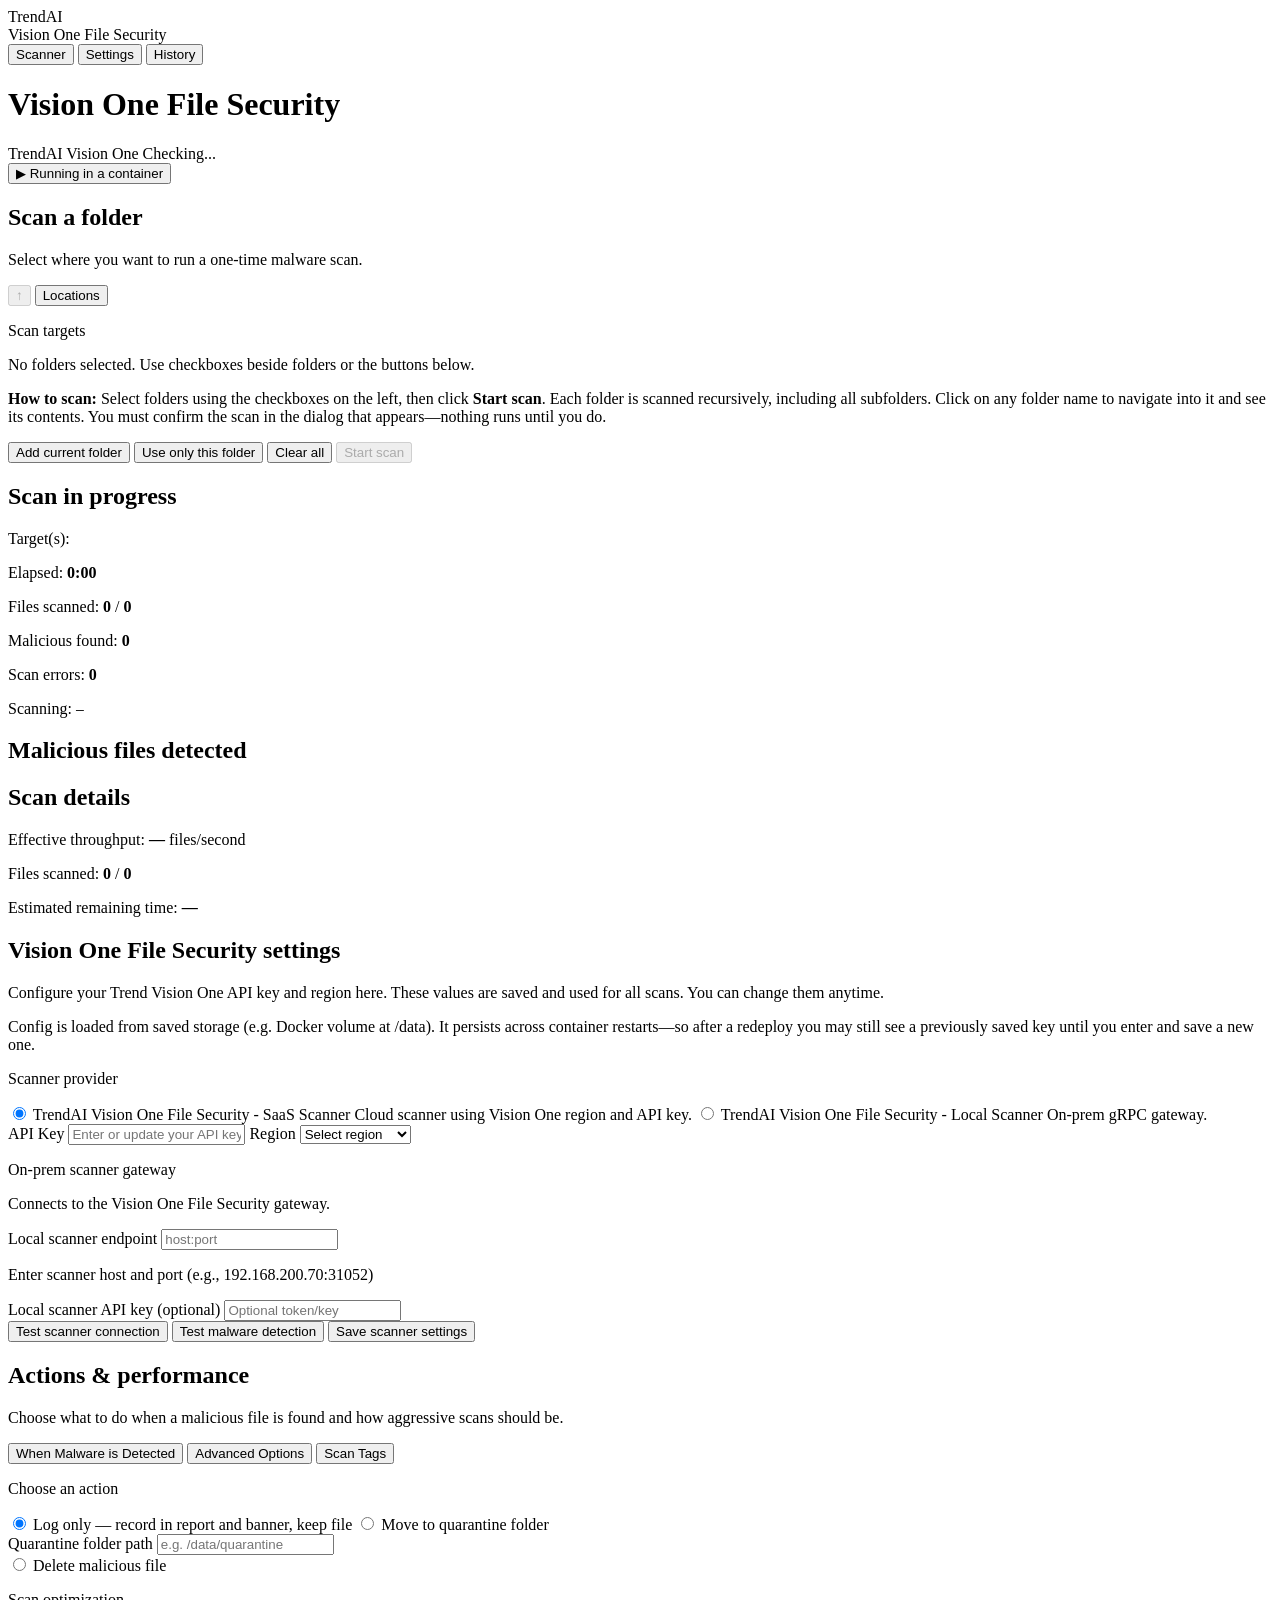
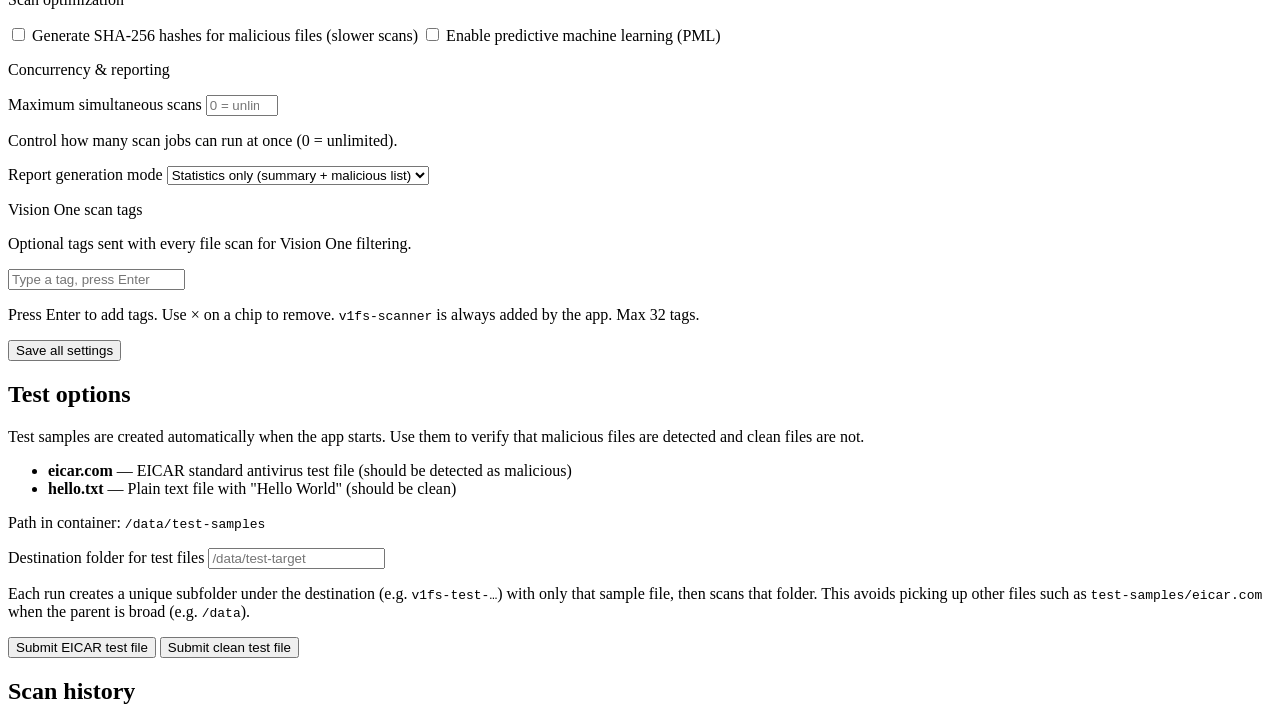
==== commit 64023607: "Redesign settings UI and add user scan tags to reports Features: - Tabbed interface for Actions & pe" ====
--- a/web/index.html
+++ b/web/index.html
@@ -25,19 +25,26 @@
       <header class="header">
         <div class="header-product">
           <h1>Vision One File Security</h1>
-          <p class="subtitle">Lead the Future of AI. AI Fearlessly.</p>
         </div>
         <div class="header-meta">
           <span class="header-chip">TrendAI Vision One</span>
-          <span class="header-chip header-chip-muted">Proactive security</span>
+          <span id="scanner-status-chip" class="header-chip header-chip-status header-chip-checking">
+            <span class="status-dot"></span>
+            <span class="status-text">Checking...</span>
+          </span>
         </div>
       </header>
 
     <main class="panes">
       <section id="pane-scanner" class="pane active">
-        <div id="scanner-container-hint" class="scanner-banner info-banner hidden" role="status">
-          <strong>Running in a container</strong>
-          <p class="scanner-container-hint-text"></p>
+        <div id="scanner-container-hint" class="collapsible-banner hidden" role="status">
+          <button type="button" class="collapsible-banner-toggle" aria-expanded="false" aria-controls="scanner-container-content">
+            <span class="collapsible-toggle-icon">▶</span>
+            <span class="collapsible-banner-title">Running in a container</span>
+          </button>
+          <div id="scanner-container-content" class="collapsible-banner-content hidden">
+            <p class="scanner-container-hint-text"></p>
+          </div>
         </div>
         <div class="card scanner-hero">
           <div class="scanner-hero-header">
@@ -62,7 +69,7 @@
               <div id="scan-targets" class="scan-targets" aria-live="polite">
                 <span class="scan-targets-placeholder">No folders selected. Use checkboxes beside folders or the buttons below.</span>
               </div>
-              <p class="hint folder-hint">Tick checkboxes next to folders to include them in the scan, or use the buttons below. Each target is scanned <strong>recursively</strong> (all subfolders). Click the folder name to open it. Then click <strong>Start scan</strong> — nothing runs until you confirm.</p>
+              <p class="hint folder-hint"><strong>How to scan:</strong> Select folders using the checkboxes on the left, then click <strong>Start scan</strong>. Each folder is scanned recursively, including all subfolders. Click on any folder name to navigate into it and see its contents. You must confirm the scan in the dialog that appears—nothing runs until you do.</p>
               <div class="folder-actions-buttons folder-actions-wrap">
                 <button type="button" id="btn-add-scan-target" class="btn btn-ghost">Add current folder</button>
                 <button type="button" id="btn-use-only-folder" class="btn btn-ghost">Use only this folder</button>
@@ -115,7 +122,7 @@
                 <label class="provider-card">
                   <input type="radio" name="scannerType" value="local">
                   <span class="provider-title">TrendAI Vision One File Security - Local Scanner</span>
-                  <span class="provider-subtitle">On-prem gRPC gateway or HTTP scanner API.</span>
+                  <span class="provider-subtitle">On-prem gRPC gateway.</span>
                 </label>
               </div>
             </div>
@@ -142,16 +149,13 @@
             </label>
             </div>
             <div id="scanner-local-wrap" class="hidden settings-block local-config-block">
-              <p class="field-label">On-prem gRPC gateway</p>
-              <p class="hint">Connects over gRPC to the Vision One File Security gateway (not HTTP/REST).</p>
-              <label id="local-tls-wrap" class="checkbox-label">
-                <input type="checkbox" id="input-local-scanner-tls"> Use TLS for gRPC (grpcs / encrypted channel)
-              </label>
+              <p class="field-label">On-prem scanner gateway</p>
+              <p class="hint">Connects to the Vision One File Security gateway.</p>
               <label>
                 Local scanner endpoint
                 <input type="text" id="input-local-scanner-url" placeholder="host:port" autocomplete="off">
               </label>
-              <p id="local-endpoint-hint" class="hint local-endpoint-hint">gRPC host:port. Enable TLS for encrypted gateways; <code>grpcs://</code> or <code>https://</code> in the field also turns TLS on.</p>
+              <p id="local-endpoint-hint" class="hint local-endpoint-hint">Enter scanner host and port (e.g., 192.168.200.70:31052)</p>
               <label>
                 Local scanner API key (optional)
                 <input type="password" id="input-local-scanner-apikey" placeholder="Optional token/key" autocomplete="off">
@@ -159,7 +163,7 @@
             </div>
             <div class="config-action-row">
               <button type="button" class="btn btn-ghost" id="btn-test-scanner">Test scanner connection</button>
-              <button type="button" class="btn btn-ghost" id="btn-compat-scanner">Compatibility check</button>
+              <button type="button" class="btn btn-ghost" id="btn-compat-scanner">Test malware detection</button>
               <button type="submit" class="btn btn-primary">Save scanner settings</button>
             </div>
           </form>
@@ -167,57 +171,75 @@
         <div class="card">
           <h2>Actions & performance</h2>
           <p class="hint">Choose what to do when a malicious file is found and how aggressive scans should be.</p>
-          <form id="form-scan-action" class="scan-action-grid">
-            <div class="scan-action-column">
-              <p class="field-label">When malware is detected</p>
-              <label class="radio-label">
-                <input type="radio" name="actionOnMalware" value="log" checked> Log only — record in report and banner, keep file
-              </label>
-              <label class="radio-label">
-                <input type="radio" name="actionOnMalware" value="quarantine"> Move to quarantine folder
-              </label>
-              <div id="quarantine-path-wrap" class="quarantine-path-wrap hidden">
-                <label>
-                  Quarantine folder path
-                  <input type="text" id="input-quarantine-path" placeholder="e.g. /data/quarantine">
-                </label>
-                <p class="hint">Use the Scanner tab to browse to a folder, then paste or type the path here (e.g. /data/quarantine).</p>
-              </div>
-              <label class="radio-label">
-                <input type="radio" name="actionOnMalware" value="delete"> Delete malicious file
-              </label>
-            </div>
-            <div class="scan-action-column">
-              <p class="field-label">Advanced options</p>
-              <label class="checkbox-label">
-                <input type="checkbox" id="input-hash-enabled"> Generate SHA-256 hashes for malicious files (slower scans)
-              </label>
-              <label class="checkbox-label">
-                <input type="checkbox" id="input-predictive-ml"> Enable predictive machine learning (PML)
-              </label>
-              <label>
-                Maximum simultaneous scans
-                <input type="number" id="input-max-concurrent-scans" min="0" max="1000" placeholder="0 = unlimited" title="Maximum number of scans that can run at the same time (0 = unlimited).">
-              </label>
-              <label>
-                Report generation mode
-                <select id="input-report-mode">
-                  <option value="stats">Statistics only (summary + malicious list)</option>
-                  <option value="all">All files (malicious first, then clean files)</option>
-                </select>
-              </label>
-              <div class="scan-tags-field">
-                <p class="field-label scan-tags-field-label">Vision One scan tags (optional)</p>
-                <div id="scan-tags-chips" class="scan-tags-chips" aria-label="Saved scan tags"></div>
-                <input type="text" id="input-scan-tag-entry" class="scan-tag-entry" placeholder="Type a tag, press Enter" maxlength="128" autocomplete="off" spellcheck="false" aria-label="Add scan tag">
-                <p class="hint">Press <strong>Enter</strong> to add each tag. They appear as chips; use <strong>×</strong> on a chip to remove it. Sent with every file scan for Vision One filtering. <code>v1fs-scanner</code> is always added by the app. Max 32 tags.</p>
-              </div>
-              <p class="hint">Control how many scan jobs can run at once (0 = unlimited). Reducing this can protect API quota and system load when multiple users start scans.</p>
-            </div>
-            <div class="scan-action-footer">
-              <button type="submit" class="btn btn-primary">Save actions</button>
-            </div>
-          </form>
+          <div class="tabs-container">
+            <div class="tabs-nav">
+              <button type="button" class="tab-button tab-button-active" data-tab="actions-tab">When Malware is Detected</button>
+              <button type="button" class="tab-button" data-tab="performance-tab">Advanced Options</button>
+              <button type="button" class="tab-button" data-tab="tags-tab">Scan Tags</button>
+            </div>
+            <form id="form-scan-action">
+              <div id="actions-tab" class="tab-content tab-content-active">
+                <div class="tab-card">
+                  <p class="field-label">Choose an action</p>
+                  <div class="action-options">
+                    <label class="radio-label">
+                      <input type="radio" name="actionOnMalware" value="log" checked> Log only — record in report and banner, keep file
+                    </label>
+                    <label class="radio-label">
+                      <input type="radio" name="actionOnMalware" value="quarantine"> Move to quarantine folder
+                    </label>
+                    <div id="quarantine-path-wrap" class="quarantine-path-wrap hidden">
+                      <label>
+                        Quarantine folder path
+                        <input type="text" id="input-quarantine-path" placeholder="e.g. /data/quarantine">
+                      </label>
+                    </div>
+                    <label class="radio-label">
+                      <input type="radio" name="actionOnMalware" value="delete"> Delete malicious file
+                    </label>
+                  </div>
+                </div>
+              </div>
+              <div id="performance-tab" class="tab-content">
+                <div class="tab-card">
+                  <p class="field-label">Scan optimization</p>
+                  <label class="checkbox-label">
+                    <input type="checkbox" id="input-hash-enabled"> Generate SHA-256 hashes for malicious files (slower scans)
+                  </label>
+                  <label class="checkbox-label">
+                    <input type="checkbox" id="input-predictive-ml"> Enable predictive machine learning (PML)
+                  </label>
+                </div>
+                <div class="tab-card">
+                  <p class="field-label">Concurrency & reporting</p>
+                  <label>
+                    Maximum simultaneous scans
+                    <input type="number" id="input-max-concurrent-scans" min="0" max="10000" placeholder="0 = unlimited" title="Maximum number of scans that can run at the same time (0 = unlimited).">
+                  </label>
+                  <p class="hint">Control how many scan jobs can run at once (0 = unlimited).</p>
+                  <label>
+                    Report generation mode
+                    <select id="input-report-mode">
+                      <option value="stats">Statistics only (summary + malicious list)</option>
+                      <option value="all">All files (malicious first, then clean files)</option>
+                    </select>
+                  </label>
+                </div>
+              </div>
+              <div id="tags-tab" class="tab-content">
+                <div class="tab-card">
+                  <p class="field-label">Vision One scan tags</p>
+                  <p class="hint">Optional tags sent with every file scan for Vision One filtering.</p>
+                  <div id="scan-tags-chips" class="scan-tags-chips" aria-label="Saved scan tags"></div>
+                  <input type="text" id="input-scan-tag-entry" class="scan-tag-entry" placeholder="Type a tag, press Enter" maxlength="128" autocomplete="off" spellcheck="false" aria-label="Add scan tag">
+                  <p class="hint hint-small">Press Enter to add tags. Use × on a chip to remove. <code>v1fs-scanner</code> is always added by the app. Max 32 tags.</p>
+                </div>
+              </div>
+              <div class="scan-action-footer">
+                <button type="submit" class="btn btn-primary">Save all settings</button>
+              </div>
+            </form>
+          </div>
         </div>
         <div class="card">
           <h2>Test options</h2>
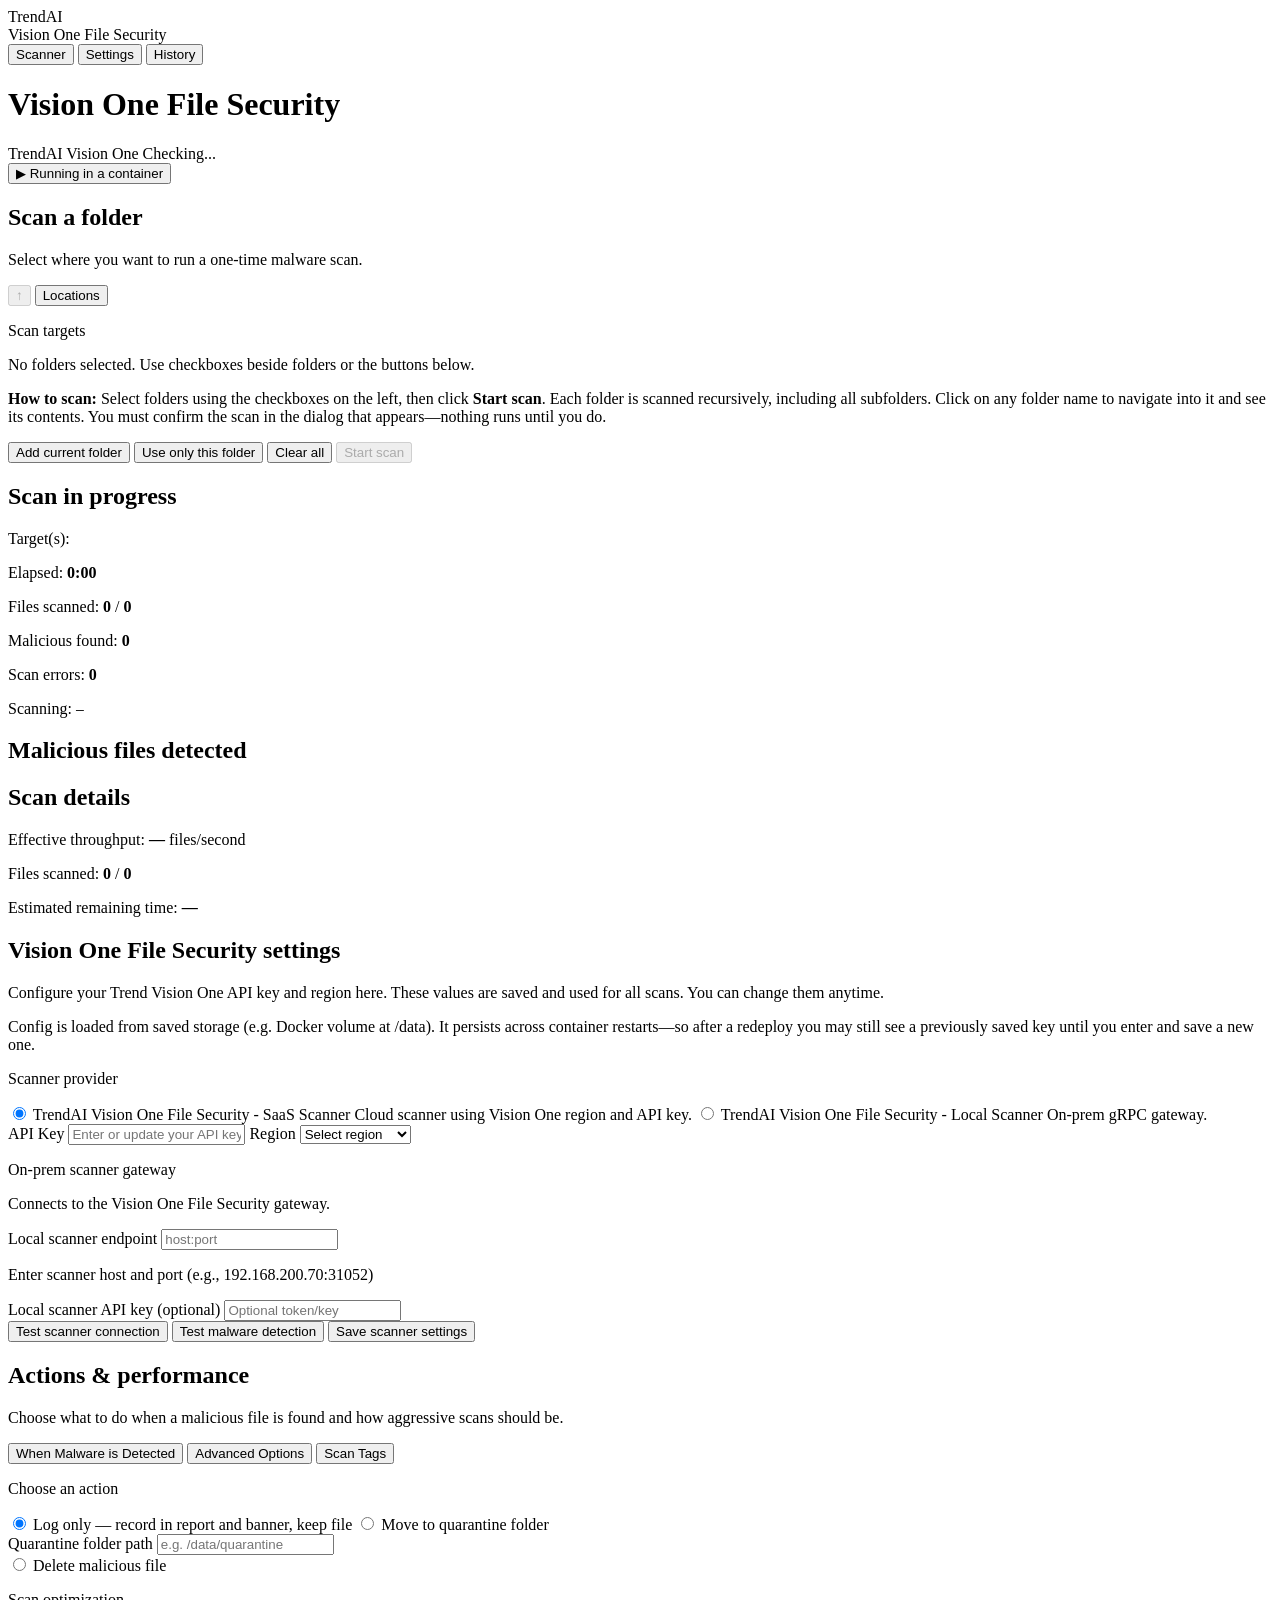
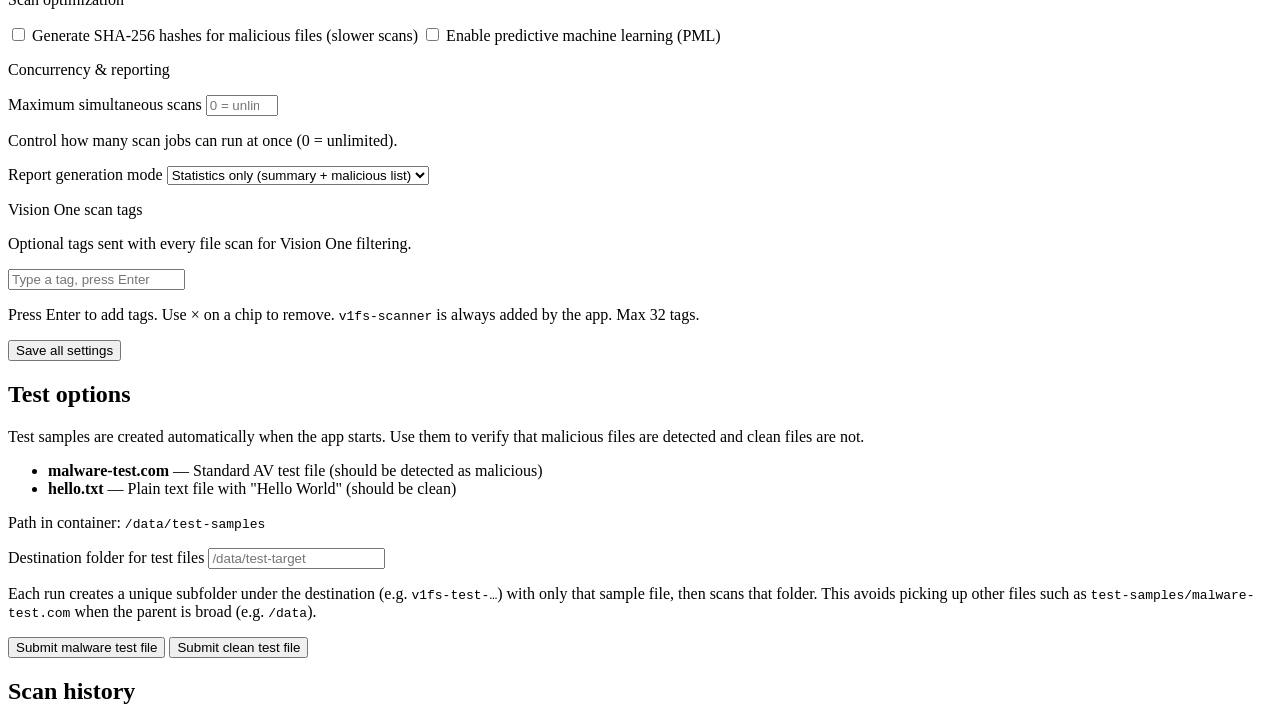
==== commit 6b491225: "Remove EICAR from Windows binary and rename test UI labels - Add //go:build !windows to eicar.go so " ====
--- a/web/index.html
+++ b/web/index.html
@@ -245,7 +245,7 @@
           <h2>Test options</h2>
           <p class="hint">Test samples are created automatically when the app starts. Use them to verify that malicious files are detected and clean files are not.</p>
           <ul class="test-samples-list">
-            <li><strong>eicar.com</strong> — EICAR standard antivirus test file (should be detected as malicious)</li>
+            <li><strong>malware-test.com</strong> — Standard AV test file (should be detected as malicious)</li>
             <li><strong>hello.txt</strong> — Plain text file with "Hello World" (should be clean)</li>
           </ul>
           <p class="test-samples-path">Path in container: <code id="test-samples-path">/data/test-samples</code></p>
@@ -253,9 +253,9 @@
             Destination folder for test files
             <input type="text" id="input-test-dest" placeholder="/data/test-target">
           </label>
-          <p class="hint">Each run creates a unique subfolder under the destination (e.g. <code>v1fs-test-…</code>) with only that sample file, then scans that folder. This avoids picking up other files such as <code>test-samples/eicar.com</code> when the parent is broad (e.g. <code>/data</code>).</p>
+          <p class="hint">Each run creates a unique subfolder under the destination (e.g. <code>v1fs-test-…</code>) with only that sample file, then scans that folder. This avoids picking up other files such as <code>test-samples/malware-test.com</code> when the parent is broad (e.g. <code>/data</code>).</p>
           <div class="test-buttons">
-            <button type="button" id="btn-test-eicar" class="btn btn-primary">Submit EICAR test file</button>
+            <button type="button" id="btn-test-eicar" class="btn btn-primary">Submit malware test file</button>
             <button type="button" id="btn-test-clean" class="btn">Submit clean test file</button>
           </div>
         </div>
